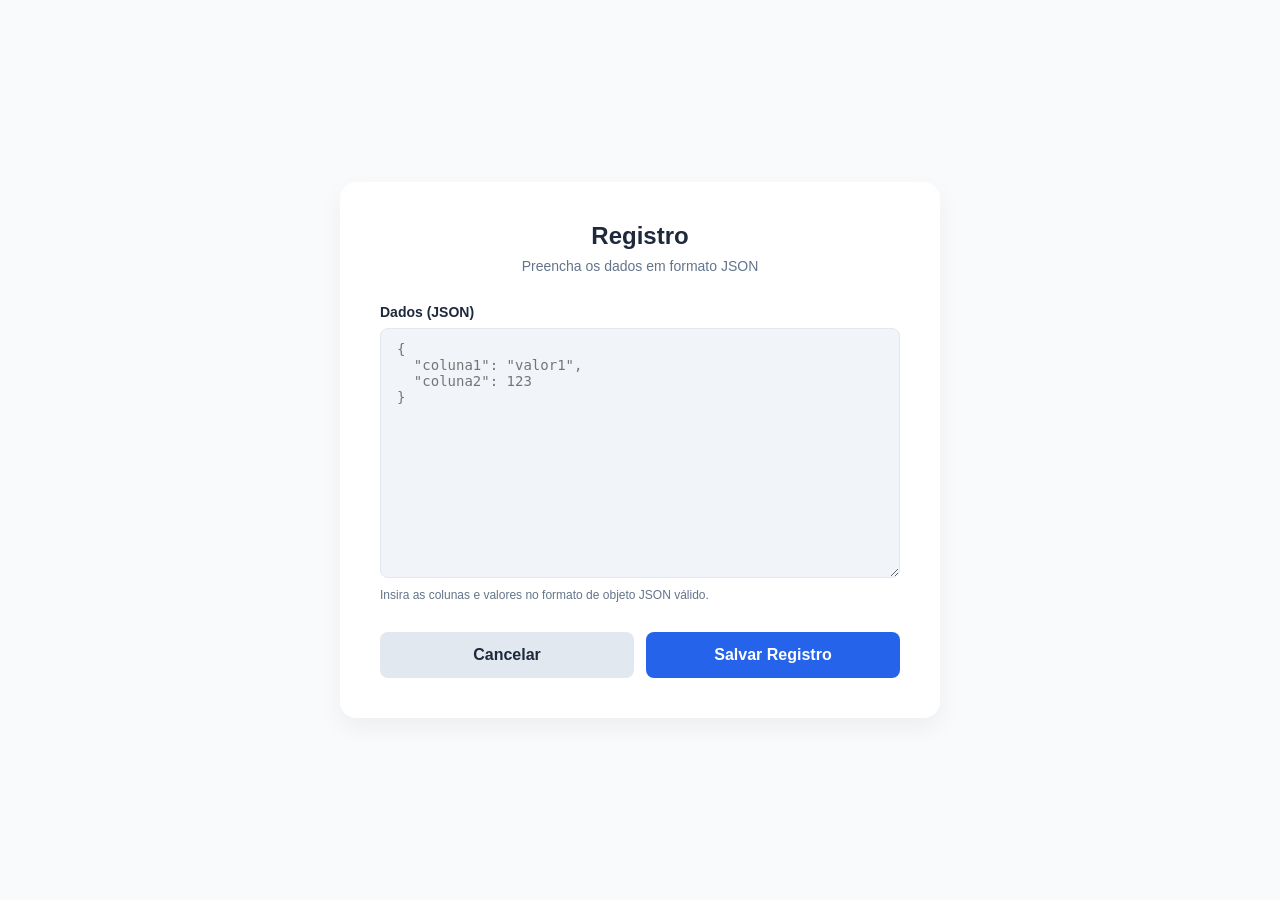
==== src/main/resources/templates/base-calculo/form.html @ 78aa47d1 "Criação do Data Source e CRUD para a base de cálculo" ====
<!DOCTYPE html>
<html xmlns:th="http://www.thymeleaf.org">
<head>
    <meta charset="UTF-8">
    <meta name="viewport" content="width=device-width, initial-scale=1.0">
    <title>Formulário Base de Cálculo</title>
    <style>
        :root {
            --primary: #2563eb;
            --primary-hover: #1d4ed8;
            --bg-color: #f8fafc;
            --card-bg: #ffffff;
            --text-color: #1e293b;
            --text-muted: #64748b;
            --border-color: #e2e8f0;
            --input-bg: #f1f5f9;
        }

        * {
            box-sizing: border-box;
            margin: 0;
            padding: 0;
        }

        body {
            font-family: 'Inter', -apple-system, BlinkMacSystemFont, "Segoe UI", Roboto, Helvetica, Arial, sans-serif;
            background-color: var(--bg-color);
            color: var(--text-color);
            display: flex;
            justify-content: center;
            align-items: center;
            min-height: 100vh;
            padding: 20px;
        }

        .container {
            background-color: var(--card-bg);
            border-radius: 16px;
            box-shadow: 0 10px 25px rgba(0, 0, 0, 0.05);
            padding: 40px;
            width: 100%;
            max-width: 600px;
        }

        .header {
            text-align: center;
            margin-bottom: 30px;
        }

        .header h1 {
            font-size: 24px;
            font-weight: 700;
            margin-bottom: 8px;
        }

        .form-group {
            margin-bottom: 20px;
        }

        label {
            display: block;
            font-size: 14px;
            font-weight: 600;
            margin-bottom: 8px;
        }

        textarea, input[type="text"] {
            width: 100%;
            padding: 12px 16px;
            border: 1px solid var(--border-color);
            border-radius: 8px;
            font-size: 14px;
            background-color: var(--input-bg);
            color: var(--text-color);
            transition: all 0.2s ease;
            outline: none;
            font-family: inherit;
        }
        
        textarea {
            font-family: monospace;
            min-height: 250px;
            resize: vertical;
        }

        textarea:focus, input[type="text"]:focus {
            border-color: var(--primary);
            box-shadow: 0 0 0 3px rgba(37, 99, 235, 0.1);
            background-color: #ffffff;
        }

        .btn-group {
            display: flex;
            gap: 12px;
            margin-top: 30px;
        }

        button, .btn-secondary {
            flex: 1;
            padding: 14px;
            border: none;
            border-radius: 8px;
            font-size: 16px;
            font-weight: 600;
            cursor: pointer;
            text-align: center;
            text-decoration: none;
            transition: background-color 0.2s ease, transform 0.1s ease;
        }

        button {
            background-color: var(--primary);
            color: white;
        }

        button:hover {
            background-color: var(--primary-hover);
        }

        .btn-secondary {
            background-color: var(--border-color);
            color: var(--text-color);
        }

        .btn-secondary:hover {
            background-color: #cbd5e1;
        }
        
        .help-text {
            font-size: 12px;
            color: var(--text-muted);
            margin-top: 6px;
        }
    </style>
</head>
<body>

    <div class="container">
        <div class="header">
            <h1 th:text="${baseCalculo.id != null ? 'Editar Registro' : 'Novo Registro'}">Registro</h1>
            <p style="color: var(--text-muted); font-size: 14px;">Preencha os dados em formato JSON</p>
        </div>

        <form th:action="@{/base-calculo}" th:object="${baseCalculo}" method="post">
            <input type="hidden" th:field="*{id}">
            
            <div class="form-group">
                <label for="dados">Dados (JSON)</label>
                <textarea id="dados" th:field="*{dados}" placeholder="{&#10;  &#34;coluna1&#34;: &#34;valor1&#34;,&#10;  &#34;coluna2&#34;: 123&#10;}"></textarea>
                <p class="help-text">Insira as colunas e valores no formato de objeto JSON válido.</p>
            </div>

            <div class="btn-group">
                <a th:href="@{/base-calculo}" class="btn-secondary">Cancelar</a>
                <button type="submit">Salvar Registro</button>
            </div>
        </form>
    </div>

</body>
</html>
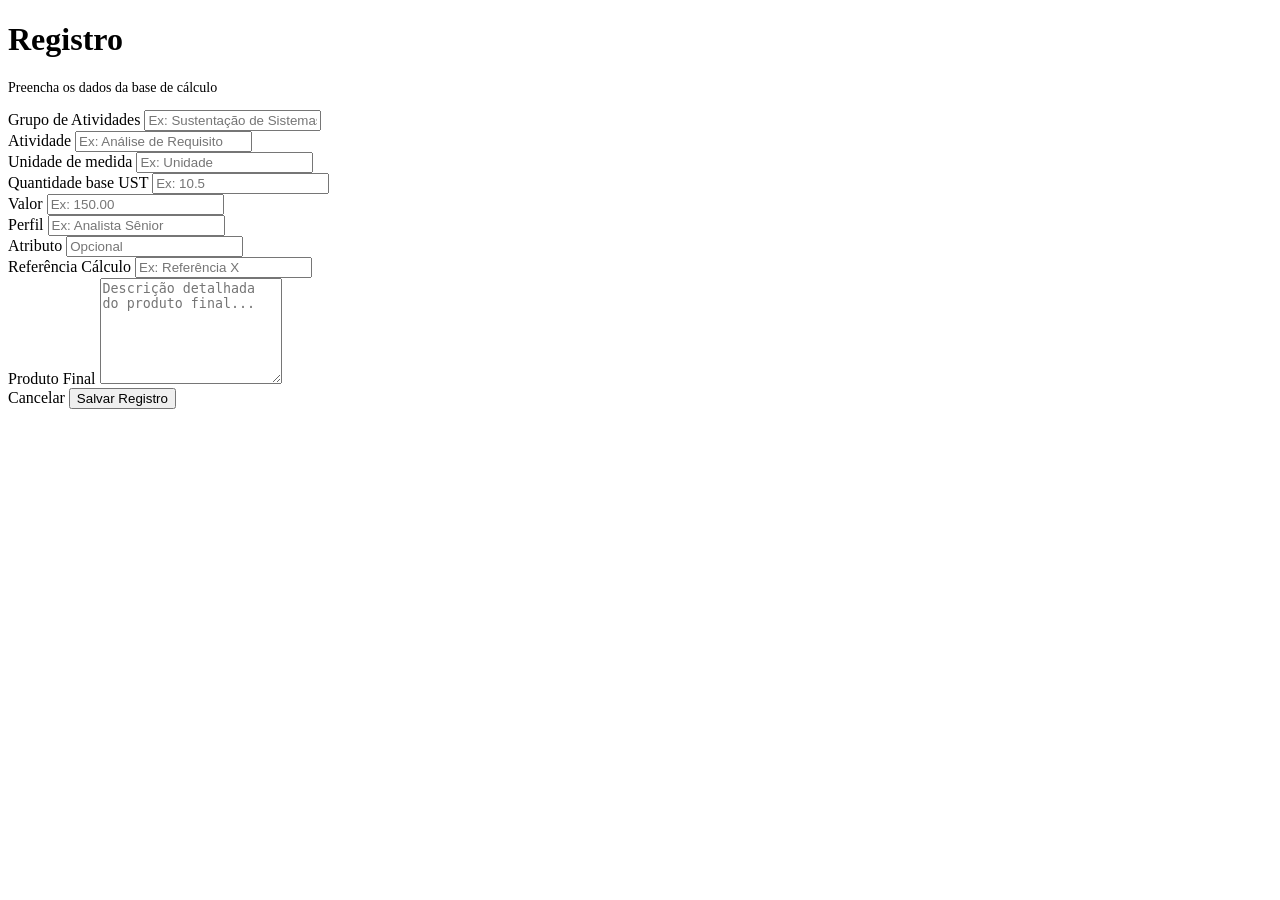
==== commit c98eb244: "Revisão geral e ajustes de informações necessárias para pre processamento do BI" ====
--- a/src/main/resources/templates/base-calculo/form.html
+++ b/src/main/resources/templates/base-calculo/form.html
@@ -4,150 +4,68 @@
     <meta charset="UTF-8">
     <meta name="viewport" content="width=device-width, initial-scale=1.0">
     <title>Formulário Base de Cálculo</title>
-    <style>
-        :root {
-            --primary: #2563eb;
-            --primary-hover: #1d4ed8;
-            --bg-color: #f8fafc;
-            --card-bg: #ffffff;
-            --text-color: #1e293b;
-            --text-muted: #64748b;
-            --border-color: #e2e8f0;
-            --input-bg: #f1f5f9;
-        }
+    <link rel="stylesheet" th:href="@{/css/styles.css}">
+</head>
+<body class="body-centered">
 
-        * {
-            box-sizing: border-box;
-            margin: 0;
-            padding: 0;
-        }
-
-        body {
-            font-family: 'Inter', -apple-system, BlinkMacSystemFont, "Segoe UI", Roboto, Helvetica, Arial, sans-serif;
-            background-color: var(--bg-color);
-            color: var(--text-color);
-            display: flex;
-            justify-content: center;
-            align-items: center;
-            min-height: 100vh;
-            padding: 20px;
-        }
-
-        .container {
-            background-color: var(--card-bg);
-            border-radius: 16px;
-            box-shadow: 0 10px 25px rgba(0, 0, 0, 0.05);
-            padding: 40px;
-            width: 100%;
-            max-width: 600px;
-        }
-
-        .header {
-            text-align: center;
-            margin-bottom: 30px;
-        }
-
-        .header h1 {
-            font-size: 24px;
-            font-weight: 700;
-            margin-bottom: 8px;
-        }
-
-        .form-group {
-            margin-bottom: 20px;
-        }
-
-        label {
-            display: block;
-            font-size: 14px;
-            font-weight: 600;
-            margin-bottom: 8px;
-        }
-
-        textarea, input[type="text"] {
-            width: 100%;
-            padding: 12px 16px;
-            border: 1px solid var(--border-color);
-            border-radius: 8px;
-            font-size: 14px;
-            background-color: var(--input-bg);
-            color: var(--text-color);
-            transition: all 0.2s ease;
-            outline: none;
-            font-family: inherit;
-        }
-        
-        textarea {
-            font-family: monospace;
-            min-height: 250px;
-            resize: vertical;
-        }
-
-        textarea:focus, input[type="text"]:focus {
-            border-color: var(--primary);
-            box-shadow: 0 0 0 3px rgba(37, 99, 235, 0.1);
-            background-color: #ffffff;
-        }
-
-        .btn-group {
-            display: flex;
-            gap: 12px;
-            margin-top: 30px;
-        }
-
-        button, .btn-secondary {
-            flex: 1;
-            padding: 14px;
-            border: none;
-            border-radius: 8px;
-            font-size: 16px;
-            font-weight: 600;
-            cursor: pointer;
-            text-align: center;
-            text-decoration: none;
-            transition: background-color 0.2s ease, transform 0.1s ease;
-        }
-
-        button {
-            background-color: var(--primary);
-            color: white;
-        }
-
-        button:hover {
-            background-color: var(--primary-hover);
-        }
-
-        .btn-secondary {
-            background-color: var(--border-color);
-            color: var(--text-color);
-        }
-
-        .btn-secondary:hover {
-            background-color: #cbd5e1;
-        }
-        
-        .help-text {
-            font-size: 12px;
-            color: var(--text-muted);
-            margin-top: 6px;
-        }
-    </style>
-</head>
-<body>
-
-    <div class="container">
-        <div class="header">
+    <div class="container container-form">
+        <div class="header-centered">
             <h1 th:text="${baseCalculo.id != null ? 'Editar Registro' : 'Novo Registro'}">Registro</h1>
-            <p style="color: var(--text-muted); font-size: 14px;">Preencha os dados em formato JSON</p>
+            <p style="color: var(--text-muted); font-size: 14px;">Preencha os dados da base de cálculo</p>
         </div>
 
         <form th:action="@{/base-calculo}" th:object="${baseCalculo}" method="post">
             <input type="hidden" th:field="*{id}">
             
             <div class="form-group">
-                <label for="dados">Dados (JSON)</label>
-                <textarea id="dados" th:field="*{dados}" placeholder="{&#10;  &#34;coluna1&#34;: &#34;valor1&#34;,&#10;  &#34;coluna2&#34;: 123&#10;}"></textarea>
-                <p class="help-text">Insira as colunas e valores no formato de objeto JSON válido.</p>
+                <label for="grupoAtividades">Grupo de Atividades</label>
+                <input type="text" id="grupoAtividades" th:field="*{grupoAtividades}" placeholder="Ex: Sustentação de Sistemas...">
+            </div>
+
+            <div class="row">
+                <div class="form-group">
+                    <label for="atividade">Atividade</label>
+                    <input type="text" id="atividade" th:field="*{atividade}" placeholder="Ex: Análise de Requisito">
+                </div>
+
+                <div class="form-group">
+                    <label for="unidadeMedida">Unidade de medida</label>
+                    <input type="text" id="unidadeMedida" th:field="*{unidadeMedida}" placeholder="Ex: Unidade">
+                </div>
+            </div>
+
+            <div class="row">
+                <div class="form-group">
+                    <label for="quantidadeBaseUst">Quantidade base UST</label>
+                    <input type="number" step="0.01" id="quantidadeBaseUst" th:field="*{quantidadeBaseUst}" placeholder="Ex: 10.5">
+                </div>
+
+                <div class="form-group">
+                    <label for="valor">Valor</label>
+                    <input type="number" step="0.01" id="valor" th:field="*{valor}" placeholder="Ex: 150.00">
+                </div>
+            </div>
+
+            <div class="row">
+                <div class="form-group">
+                    <label for="perfil">Perfil</label>
+                    <input type="text" id="perfil" th:field="*{perfil}" placeholder="Ex: Analista Sênior">
+                </div>
+
+                <div class="form-group">
+                    <label for="atributo">Atributo</label>
+                    <input type="text" id="atributo" th:field="*{atributo}" placeholder="Opcional">
+                </div>
+            </div>
+
+            <div class="form-group">
+                <label for="referenciaCalculo">Referência Cálculo</label>
+                <input type="text" id="referenciaCalculo" th:field="*{referenciaCalculo}" placeholder="Ex: Referência X">
+            </div>
+
+            <div class="form-group">
+                <label for="produtoFinal">Produto Final</label>
+                <textarea id="produtoFinal" th:field="*{produtoFinal}" placeholder="Descrição detalhada do produto final..." style="min-height: 100px;"></textarea>
             </div>
 
             <div class="btn-group">
